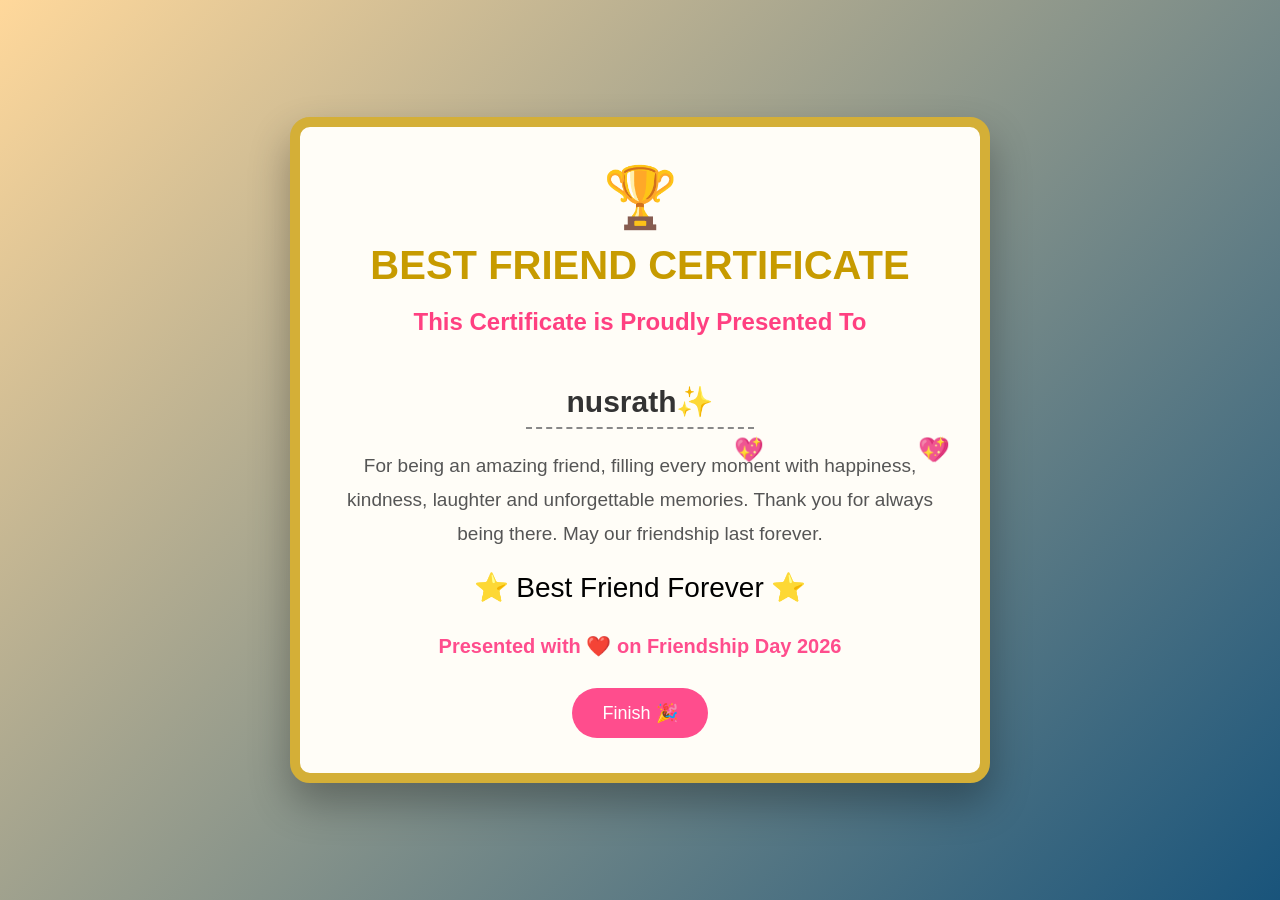
==== certificate.html @ f387b0a3 "Add files via upload" ====
<!DOCTYPE html>
<html lang="en">
<head>
<meta charset="UTF-8">
<meta name="viewport" content="width=device-width, initial-scale=1.0">
<title>Best Friend Certificate</title>

<style>
*{
margin:0;
padding:0;
box-sizing:border-box;
font-family:'Poppins',sans-serif;
}

body{
height:100vh;
display:flex;
justify-content:center;
align-items:center;
background:linear-gradient(135deg,#ffd89b,#19547b);
overflow:hidden;
}

.certificate{
width:90%;
max-width:700px;
background:#fffdf7;
padding:35px;
border:10px solid #d4af37;
border-radius:20px;
text-align:center;
box-shadow:0 20px 40px rgba(0,0,0,.3);
animation:zoom 1s ease;
position:relative;
}

.certificate::before{
content:"🏆";
font-size:60px;
display:block;
margin-bottom:10px;
}

h1{
color:#c79b00;
font-size:40px;
margin-bottom:10px;
}

h2{
color:#ff4081;
margin:20px 0;
}

.name{
font-size:30px;
font-weight:bold;
color:#333;
margin:20px 0;
border-bottom:2px dashed #888;
display:inline-block;
padding:8px 40px;
}

p{
font-size:19px;
line-height:1.8;
color:#555;
}

.footer{
margin-top:30px;
font-size:20px;
font-weight:bold;
color:#ff4d8d;
}

.badge{
margin-top:20px;
font-size:28px;
}

button{
margin-top:30px;
padding:14px 30px;
border:none;
border-radius:30px;
background:#ff4d8d;
color:white;
font-size:18px;
cursor:pointer;
}

button:hover{
transform:scale(1.08);
transition:.3s;
}

@keyframes zoom{
from{
opacity:0;
transform:scale(.7);
}
to{
opacity:1;
transform:scale(1);
}
}

/* Floating Hearts */
.heart{
position:fixed;
font-size:24px;
animation:float 6s linear infinite;
}

@keyframes float{
0%{
transform:translateY(100vh);
opacity:1;
}
100%{
transform:translateY(-120px);
opacity:0;
}
}
</style>

</head>

<body>

<div class="certificate">

<h1>BEST FRIEND CERTIFICATE</h1>

<h2>This Certificate is Proudly Presented To</h2>

<div class="name">
nusrath✨
</div>

<p>
For being an amazing friend, filling every moment
with happiness, kindness, laughter and unforgettable
memories.

Thank you for always being there.

May our friendship last forever.
</p>

<div class="badge">
⭐ Best Friend Forever ⭐
</div>

<div class="footer">
Presented with ❤️ on Friendship Day 2026
</div>

<button onclick="alert('Happy Friendship Day! ❤️')">
Finish 🎉
</button>

</div>

<script>
function createHeart(){

const heart=document.createElement("div");

heart.className="heart";
heart.innerHTML="💖";

heart.style.left=Math.random()*100+"vw";
heart.style.animationDuration=(Math.random()*3+4)+"s";

document.body.appendChild(heart);

setTimeout(()=>{
heart.remove();
},7000);

}

setInterval(createHeart,400);
</script>

</body>
</html>
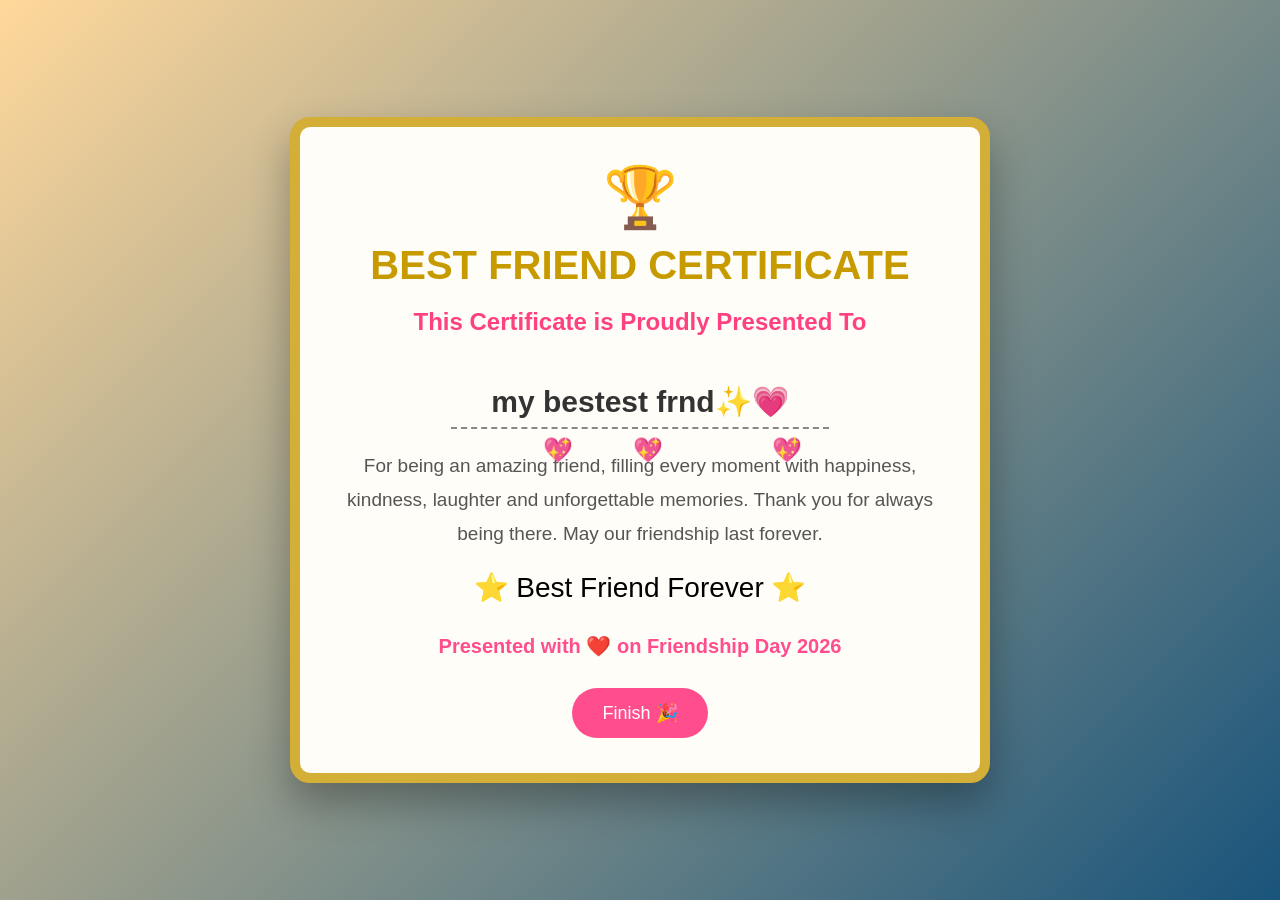
==== commit 1d323cf8: "Update certificate.html" ====
--- a/certificate.html
+++ b/certificate.html
@@ -138,7 +138,7 @@
 <h2>This Certificate is Proudly Presented To</h2>
 
 <div class="name">
-nusrath✨
+  my bestest frnd✨💗
 </div>
 
 <p>
@@ -188,4 +188,4 @@
 </script>
 
 </body>
-</html>+</html>
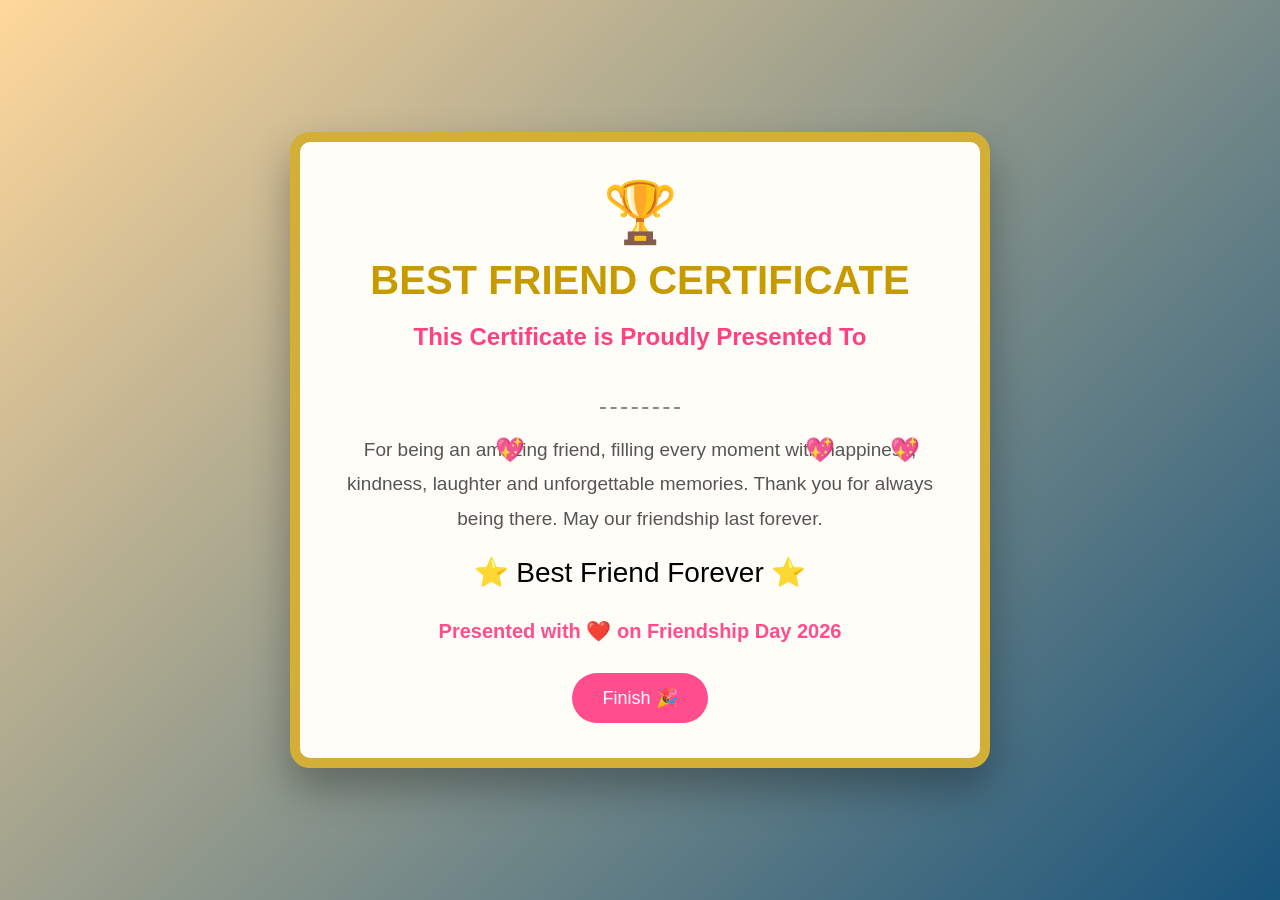
==== commit 46d31496: "Update certificate.html" ====
--- a/certificate.html
+++ b/certificate.html
@@ -137,9 +137,7 @@
 
 <h2>This Certificate is Proudly Presented To</h2>
 
-<div class="name">
-  my bestest frnd✨💗
-</div>
+<div class="name" id="certificateName"></div>
 
 <p>
 For being an amazing friend, filling every moment
@@ -185,6 +183,11 @@
 }
 
 setInterval(createHeart,400);
+const name = localStorage.getItem("friendName");
+
+if(name){
+    document.getElementById("certificateName").innerHTML = name;
+}
 </script>
 
 </body>
